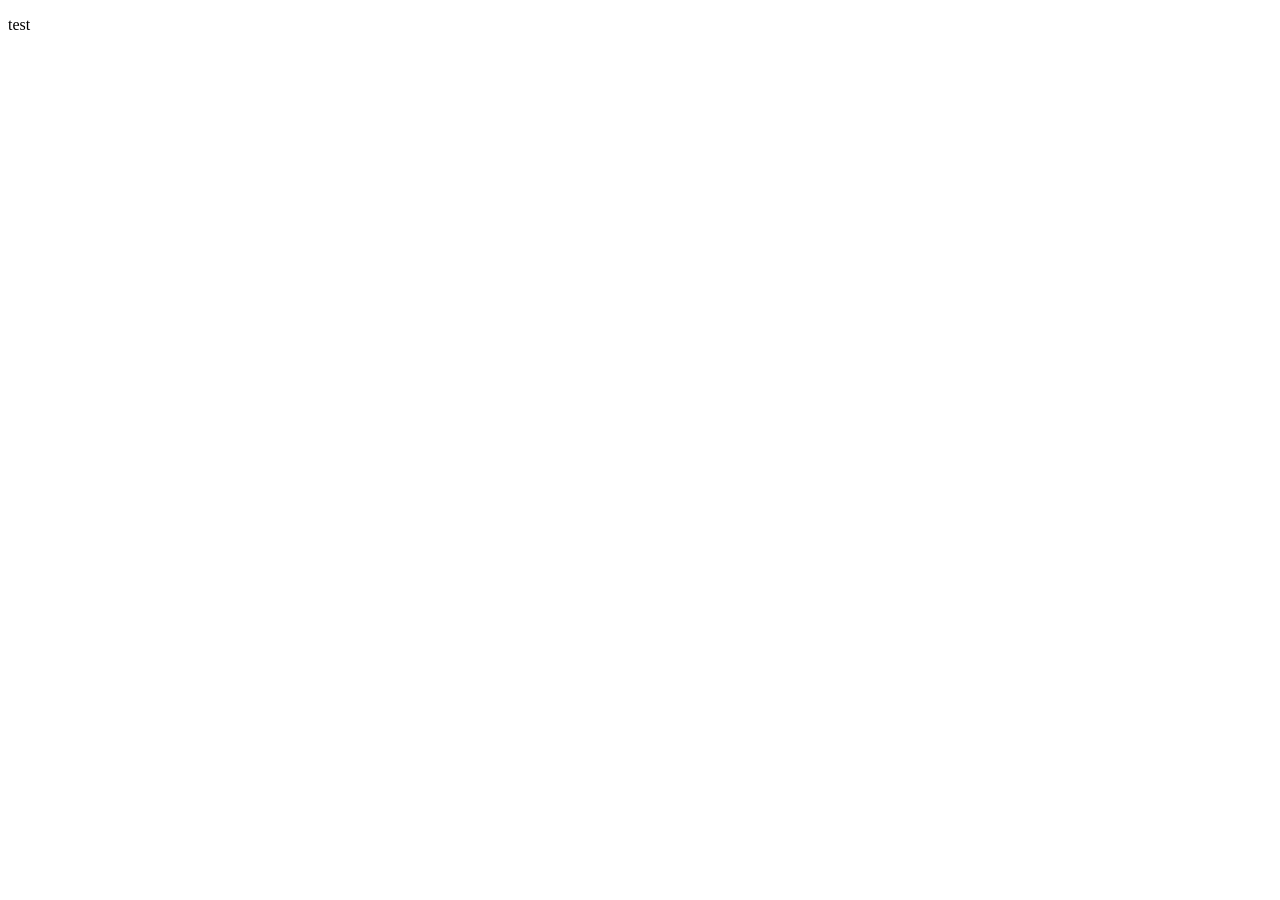
==== index.html @ 45826951 "right index add" ====
<!DOCTYPE html>
<html lang="en">
<head>
    <meta charset="UTF-8">
    <meta name="viewport" content="width=device-width, initial-scale=1.0">
    <title>Online Flower shop Assignment</title>

    <link rel="stylesheet" href="styles/flower.css">
</head>
<body>

    <p>test</p>
    
</body>
</html>
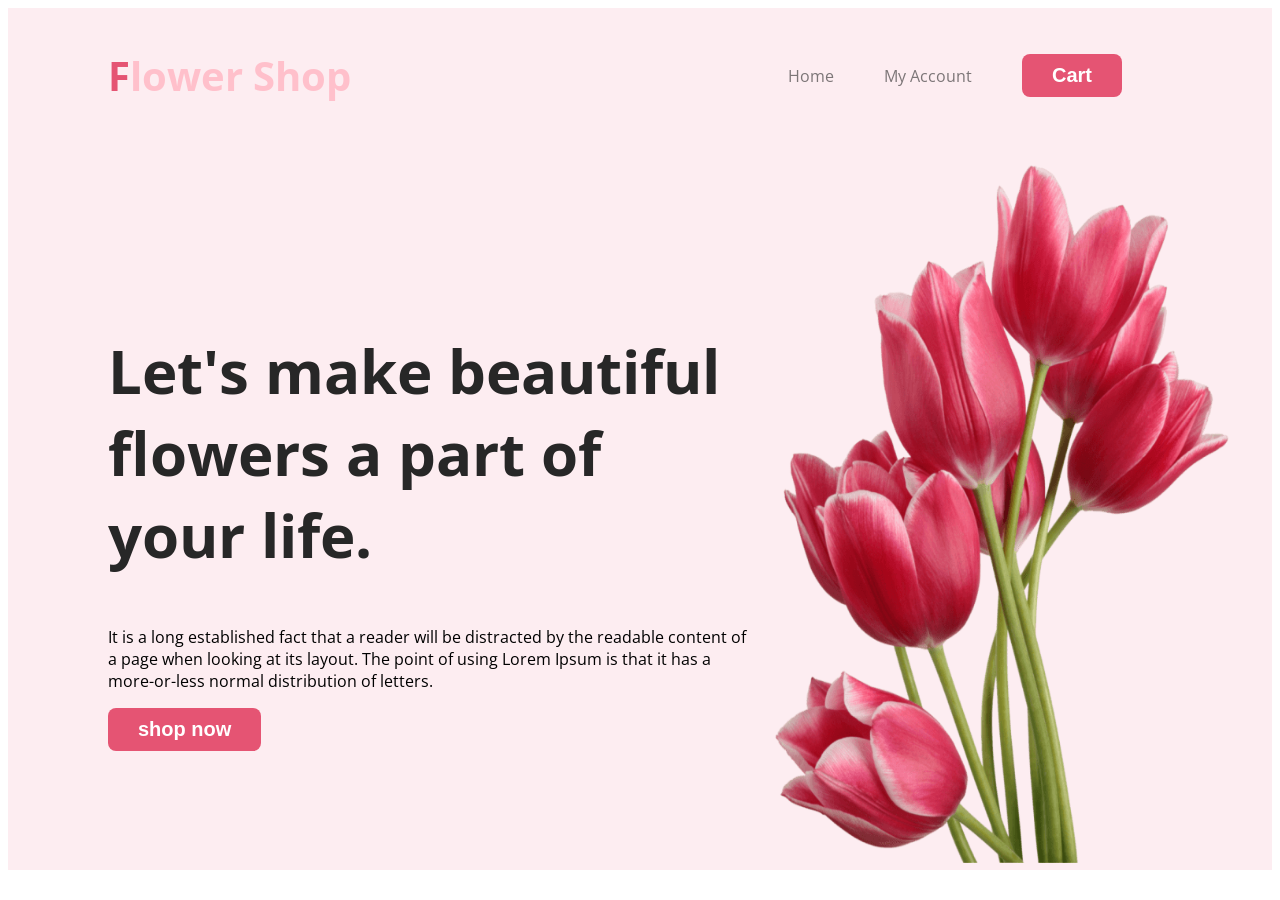
==== commit 1b2414f0: "add nav and banner" ====
--- a/index.html
+++ b/index.html
@@ -4,12 +4,46 @@
     <meta charset="UTF-8">
     <meta name="viewport" content="width=device-width, initial-scale=1.0">
     <title>Online Flower shop Assignment</title>
+    <link rel="preconnect" href="https://fonts.googleapis.com">
+    <link rel="preconnect" href="https://fonts.gstatic.com" crossorigin>
+    <link href="https://fonts.googleapis.com/css2?family=Open+Sans:wght@800&display=swap" rel="stylesheet">
+
 
     <link rel="stylesheet" href="styles/flower.css">
 </head>
 <body>
 
-    <p>test</p>
-    
+    <header class="header">
+        <nav>
+            <h3 class="nav-title"><span class="text-primary">F</span>lower Shop</h3>
+            <ul>
+                <li > <a href="">Home</a></li>
+                <li> <a href="">My Account</a></li>
+                <li><button class="btn-primary">Cart</button></li>
+
+            </ul>
+
+        </nav>
+        <div class="banner">
+            <div>
+                <h2 class="banner-title">Let's make beautiful flowers a part of your life.</h2>
+                <p>It is a long established fact that a reader will be distracted by the readable content of a page when looking at its layout. The point of using Lorem Ipsum is that it has a more-or-less normal distribution of letters.</p>
+                <button class="btn-primary"> shop now</button>
+            </div>
+            <div>
+                <img class="main-picture" src="asset/pngwing 10.png" alt="">
+            </div>
+          
+
+
+        </div>
+    </header>
+    <main>
+
+    </main>
+    <footer>
+
+
+    </footer>
 </body>
 </html>
--- a/styles/flower.css
+++ b/styles/flower.css
@@ -0,0 +1,66 @@
+
+/* shared style */
+body {
+    font-family: 'Open Sans', sans-serif;
+}
+
+.text-primary {
+    color: #E55473;
+}
+.btn-primary{
+    border-radius: 8px;
+    background: #E55473;
+    border: 0;
+    color: #FFF;
+    font-size: 20px;
+    font-weight: 700;
+    padding: 10px 30px;
+
+}
+nav {
+    display:flex;
+    justify-content:space-between ;
+    align-items: center;
+    margin: 0 100px;
+}
+.nav-title{
+
+    color: pink;
+    font-size: 40px;
+    font-weight: 100px;
+}
+nav > ul {
+    display: flex;
+    align-items: center;
+}
+nav li {
+    list-style: none;
+    margin-right: 50px;
+}
+nav a {
+    text-decoration: none;
+    color:rgba(39, 39, 39, 0.60);
+
+}
+
+/* header style */
+
+.header{
+
+    background: rgba(229, 84, 115, 0.10);
+}
+.banner{
+    padding: 20px 20px 2px 100px;
+    display: flex;
+    align-items: center;
+}
+.banner .main-picture {
+    width: 500px;
+    height: 700px;
+}
+.banner-title{
+    color: #272727;
+    font-size: 60px;
+    font-weight: 400px;
+
+}
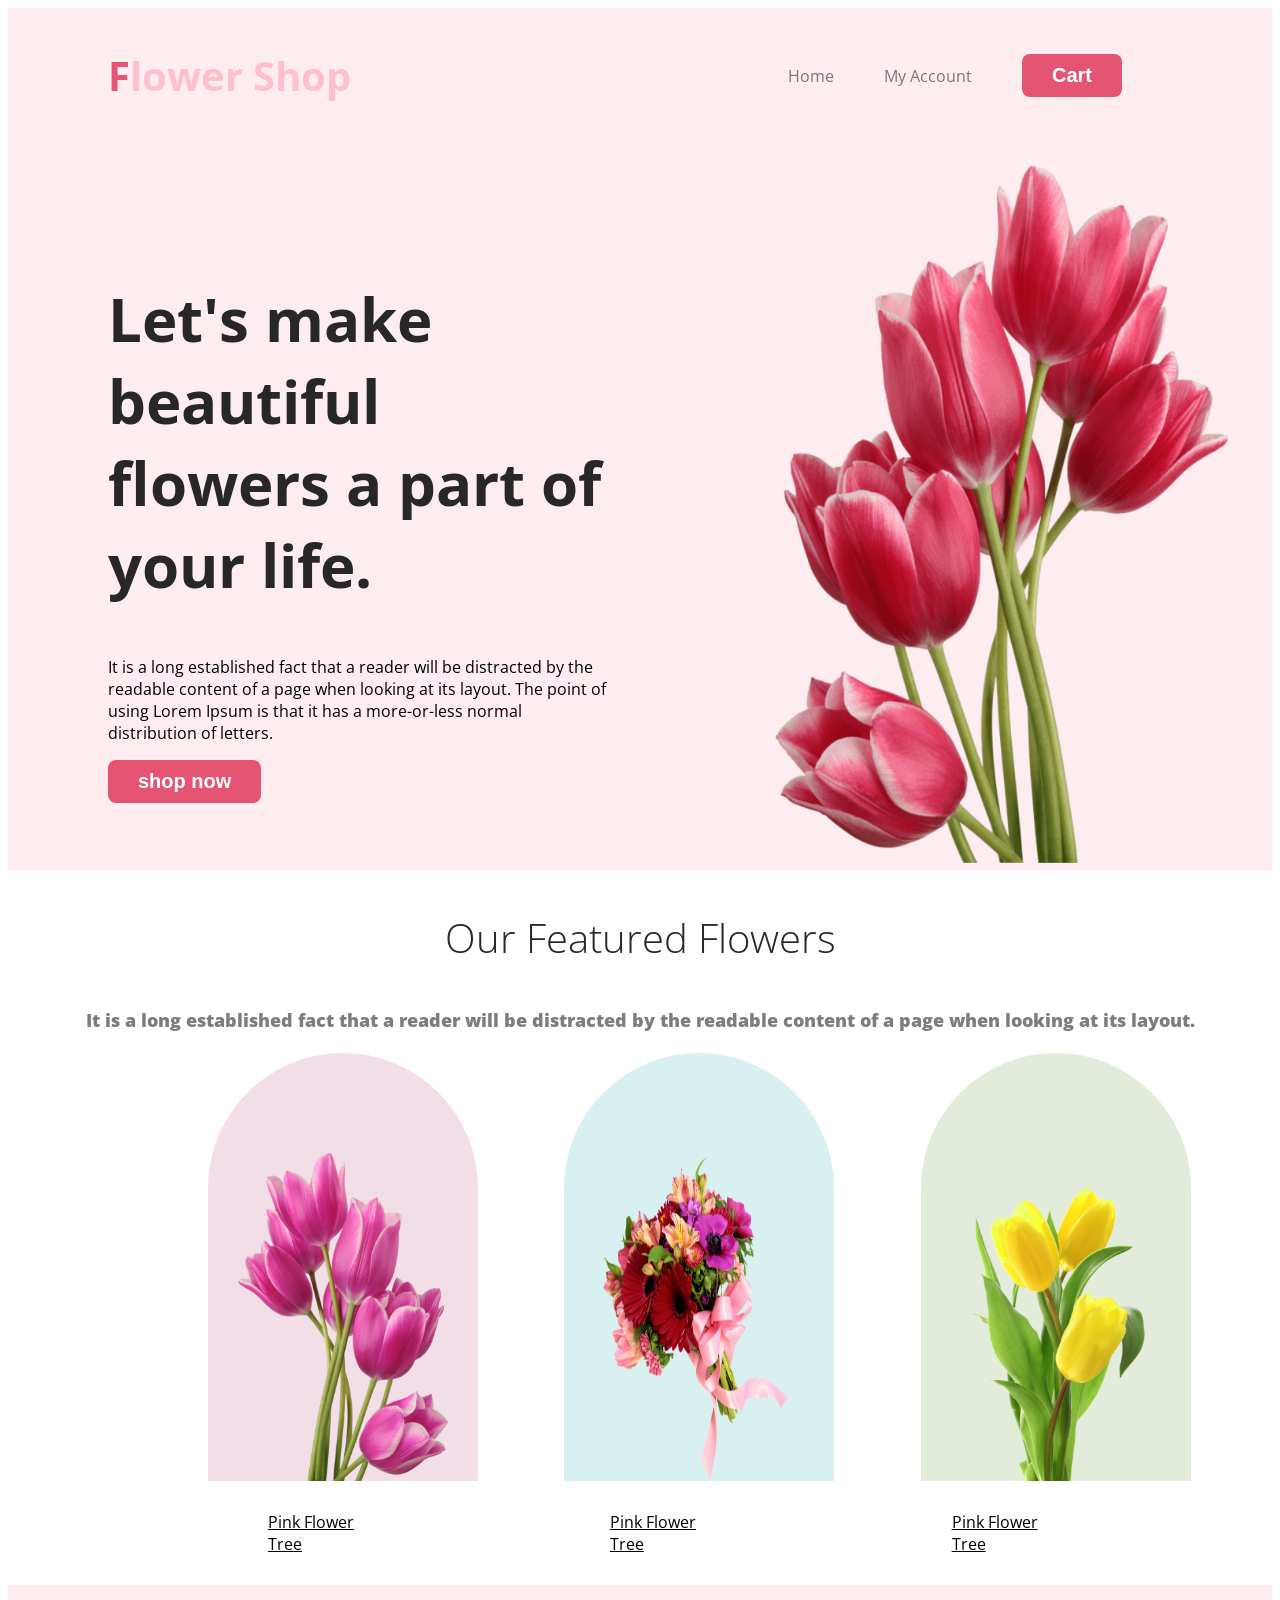
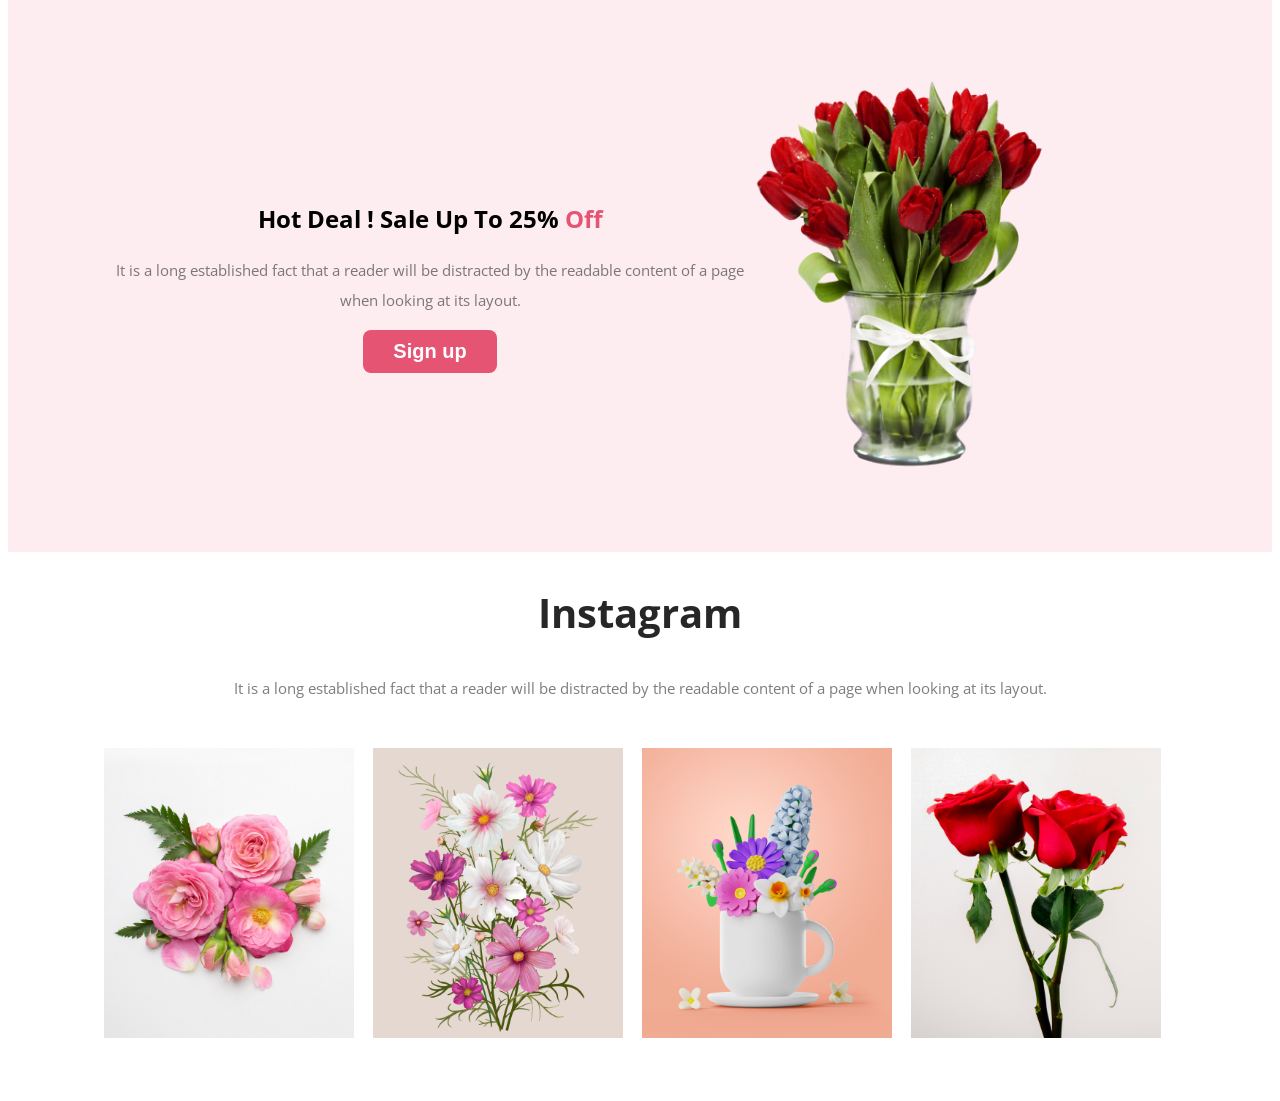
==== commit e98cfa4c: "more 3 section added" ====
--- a/index.html
+++ b/index.html
@@ -25,7 +25,7 @@
 
         </nav>
         <div class="banner">
-            <div>
+            <div class="banner-content">
                 <h2 class="banner-title">Let's make beautiful flowers a part of your life.</h2>
                 <p>It is a long established fact that a reader will be distracted by the readable content of a page when looking at its layout. The point of using Lorem Ipsum is that it has a more-or-less normal distribution of letters.</p>
                 <button class="btn-primary"> shop now</button>
@@ -40,6 +40,60 @@
     </header>
     <main>
 
+        <section class="featured">
+           <div class="feat-con1" >
+            <h3 class="sec1-title">Our Featured Flowers</h3>
+            <p>It is a long established fact that a reader will be distracted by the readable content of a page when looking at its layout.</p>
+
+           </div>
+           <div class="feat-con2">
+            <img src="asset/pngwing 6.png" alt="" class="img1-back">
+            <img src="asset/pngwing 5.png" alt="" class="img2-back">
+            <img src="asset/pngwing 7.png" alt="" class="img3-back">
+           
+           </div>
+           <div class="feat-con2">
+            <a href="" style="padding-right: 75px;">Pink Flower Tree</a>
+            <a href="" style="padding-right: 75px;">Pink Flower Tree</a>
+            <a href="" >Pink Flower Tree</a>
+        </div>
+     
+
+        </section>
+<section>
+    <div class="section3">
+        <div class="section3-content">
+            <h1 class="section3-title">Hot Deal ! Sale Up To 25% <span class="text-primary">Off</span></h1>
+            <p>It is a long established fact that a reader will be distracted by the readable content of a page when looking at its layout.</p>
+            <button class="btn-primary"> Sign up</button>
+        </div>
+        <div>
+            <img class="sec3-picture" src="asset/pngwing 8.png" alt="">
+        </div>
+      
+
+
+    </div>
+</section>
+
+       <section>
+        <div class="instra" >
+            <h2 class="instra-title">Instagram</h2>
+            <p>It is a long established fact that a reader will be distracted by the readable content of a page when looking at its layout.</p>
+
+           </div>
+           <div class="instra">
+            <img src="asset/Flower 01.png" alt="" >
+            <img src="asset/Rectangle 4.png" alt="" >
+            <img src="asset/Rectangle 5.png" alt="" >
+            <img src="asset/Rectangle 6.png" alt="" >
+           
+           </div>
+
+
+
+
+       </section>
     </main>
     <footer>
 
--- a/styles/flower.css
+++ b/styles/flower.css
@@ -53,6 +53,10 @@
     padding: 20px 20px 2px 100px;
     display: flex;
     align-items: center;
+    justify-content: space-between;
+}
+.banner-content{
+    max-width: 500px;
 }
 .banner .main-picture {
     width: 500px;
@@ -63,4 +67,113 @@
     font-size: 60px;
     font-weight: 400px;
 
-}+}
+/* main section style */
+
+.featured {
+    padding: 200;
+}
+.feat-con1{
+    text-align: center;
+   
+
+}
+.sec1-title{
+    color: #272727;
+    font-size: 40px;
+    font-weight: 300;
+
+}
+
+.featured p {
+    color: rgba(39, 39, 39, 0.60);
+    font-size: 18px;
+    font-weight: 800;
+    line-height: 30px;
+}
+.featured img {
+    width: 210px;
+    height: 328px;
+    padding: 100px 30px 0px 30px;
+}
+.featured a {
+    padding-left: 60px;
+    padding-top: 30px;
+    padding-bottom: 30px;
+    color: black;
+}
+.feat-con2{
+    margin-left: 200px;
+    margin-right: 200px;
+    display: flex;
+    align-items: center;
+    gap: 10%;
+   
+}
+
+.img1-back {
+    width: 510px;
+    height: 728px;
+    border-radius: 300px 300px 0px 0px;
+    background: rgba(167, 33, 98, 0.15);
+}
+.img2-back {
+    width: 510px;
+    height: 728px;
+    border-radius: 300px 300px 0px 0px;
+    background: rgba(5, 151, 160, 0.15);
+}
+.img3-back {
+    width: 510px;
+    height: 728px;
+    border-radius: 300px 300px 0px 0px;
+    background:  rgba(71, 125, 17, 0.15);
+}
+
+.section3 {
+    padding: 20px 20px 2px 100px;
+    display: flex;
+    align-items: center;
+    background: rgba(229, 84, 115, 0.10);
+    text-align: center;
+}
+ .sec3-picture {
+    width: 300px;
+    height: 400px;
+    padding-right: 200px;
+    padding-top: 70px;
+    padding-bottom: 70px;
+ }
+ .section3 p {
+    color: rgba(39, 39, 39, 0.60);
+    font-size: 15px;
+
+    font-weight: 400;
+    line-height: 30px;
+ }
+
+ .instra{
+     text-align: center;
+ }
+ .instra-title{
+    
+ }
+ .instra img {
+    width: 250px;
+    height: 300spx;
+    gap: 50%;
+    padding: 30px 15px 50px 0px;
+ }
+ .instra-title{
+    color: #272727;
+    font-size: 40px;
+    font-weight: 800px;
+
+ }
+ .instra p{
+    color: rgba(39, 39, 39, 0.60);
+    font-size: 15px;
+
+    font-weight: 400;
+    line-height: 30px;
+ }
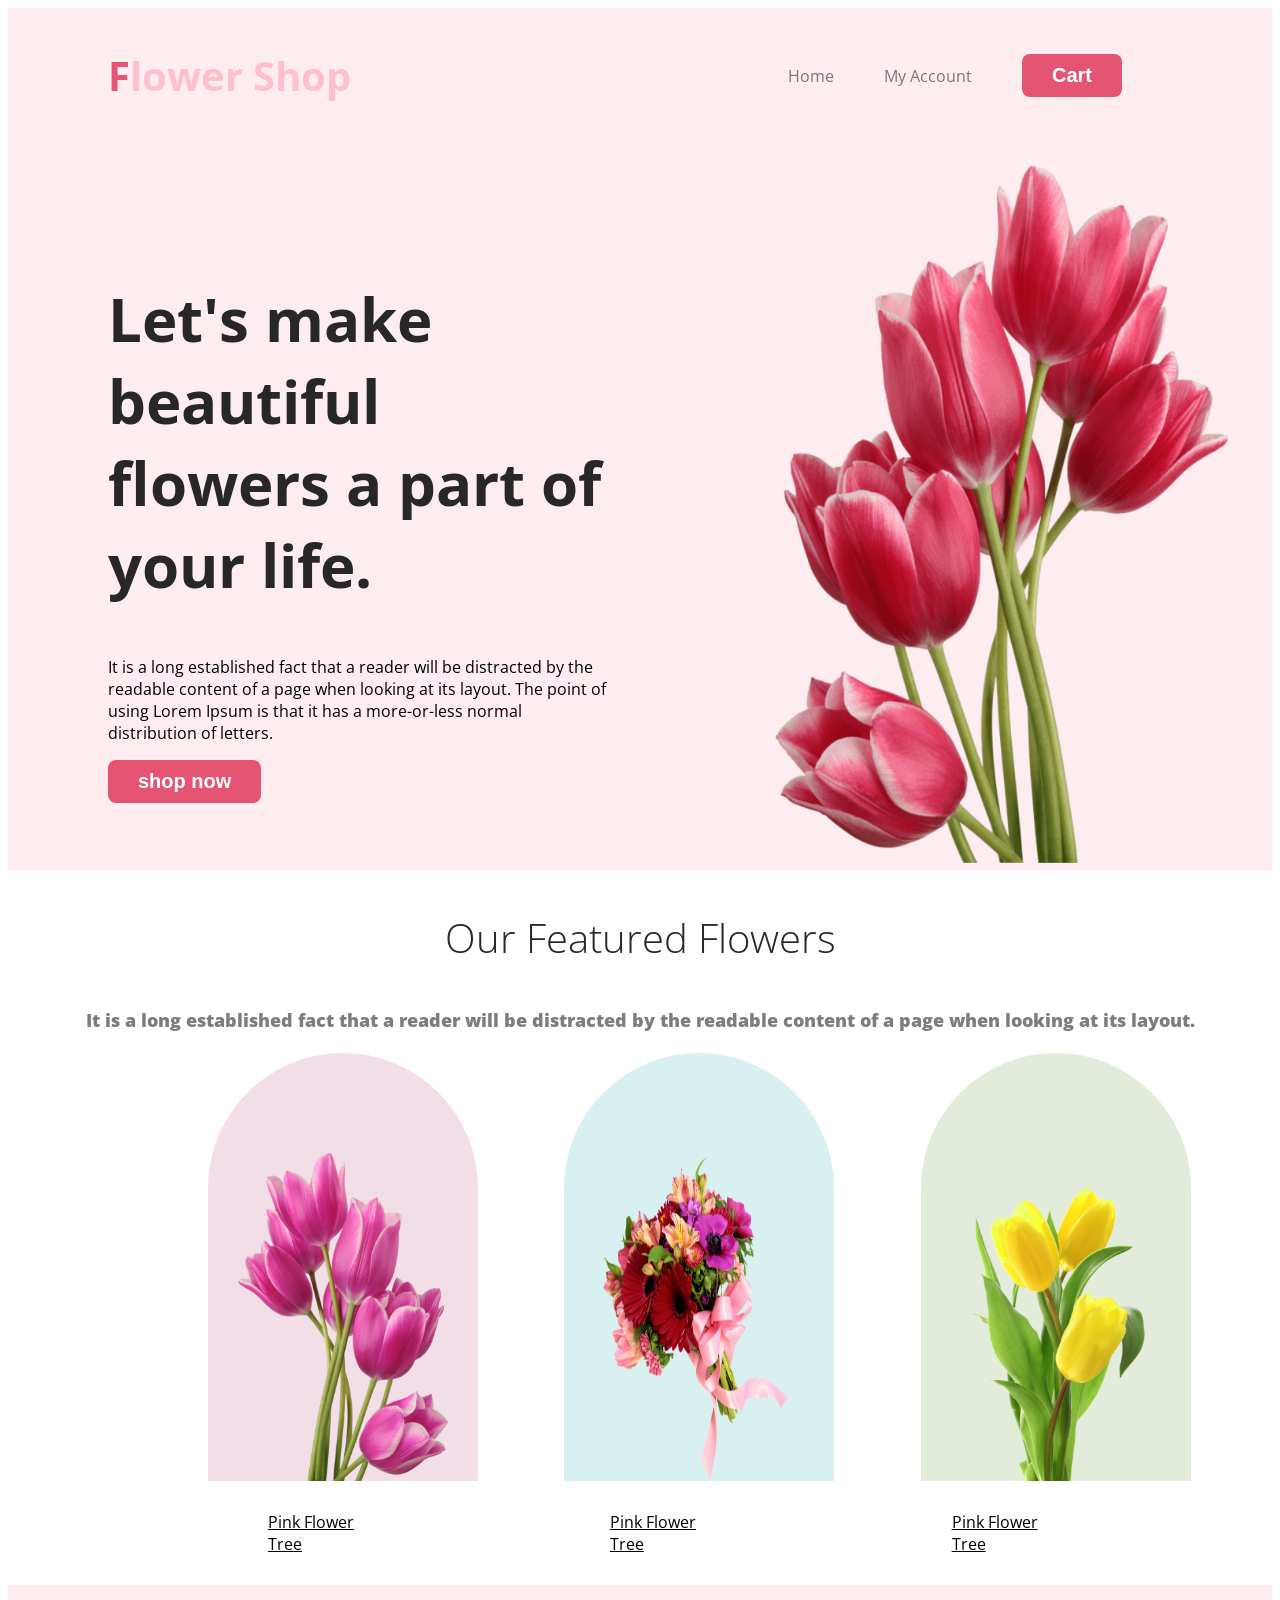
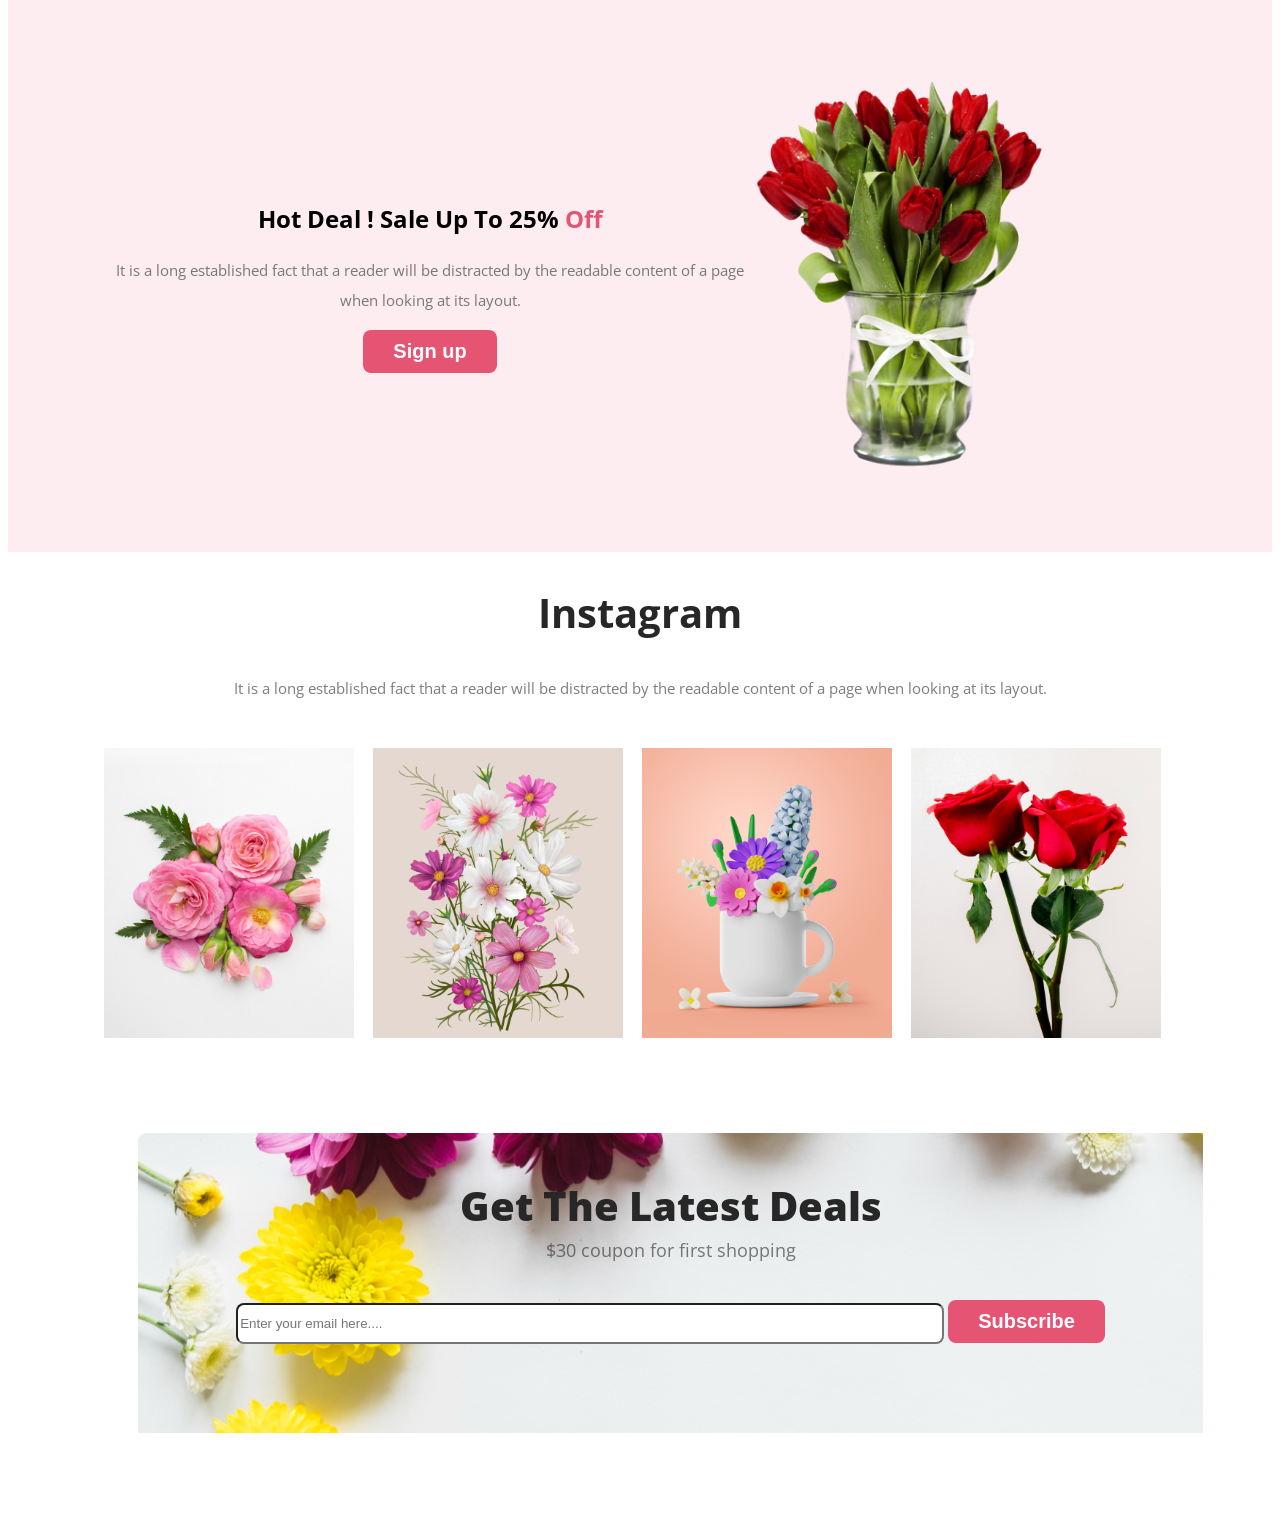
==== commit 9547fa92: "another section added" ====
--- a/index.html
+++ b/index.html
@@ -94,6 +94,18 @@
 
 
        </section>
+       <section>
+        <div class="deals">
+           
+            <h3 class="deals-title">Get The Latest Deals </h3>
+            <p> $30 coupon for first shopping</p>
+            <input type="text" placeholder="Enter your email here....">
+            <button class="btn-primary"> Subscribe</button>
+
+        </div>
+
+
+       </section>
     </main>
     <footer>
 
--- a/styles/flower.css
+++ b/styles/flower.css
@@ -176,4 +176,30 @@
 
     font-weight: 400;
     line-height: 30px;
- }+ }
+ .deals{
+    text-align: center;
+    margin : 0px 100px 100px 130px;
+    background-image: url('../asset/Rectangle\ 9.png');
+    width: 1065px;
+    height: 300px;
+ }
+ .deals-title {
+    color: #272727;
+    font-size: 40px;
+    font-weight: 800;
+    padding-top: 45px;
+    padding-bottom: 0px;
+ }
+ .deals p{
+    color: rgba(39, 39, 39, 0.60);
+    font-size: 18px;
+    font-weight: 400;
+    margin-top: -35px;
+    padding-bottom: 20px;
+ }
+ .deals input {
+    width: 700px;
+    height: 35px;
+    border-radius: 8px;
+ } 
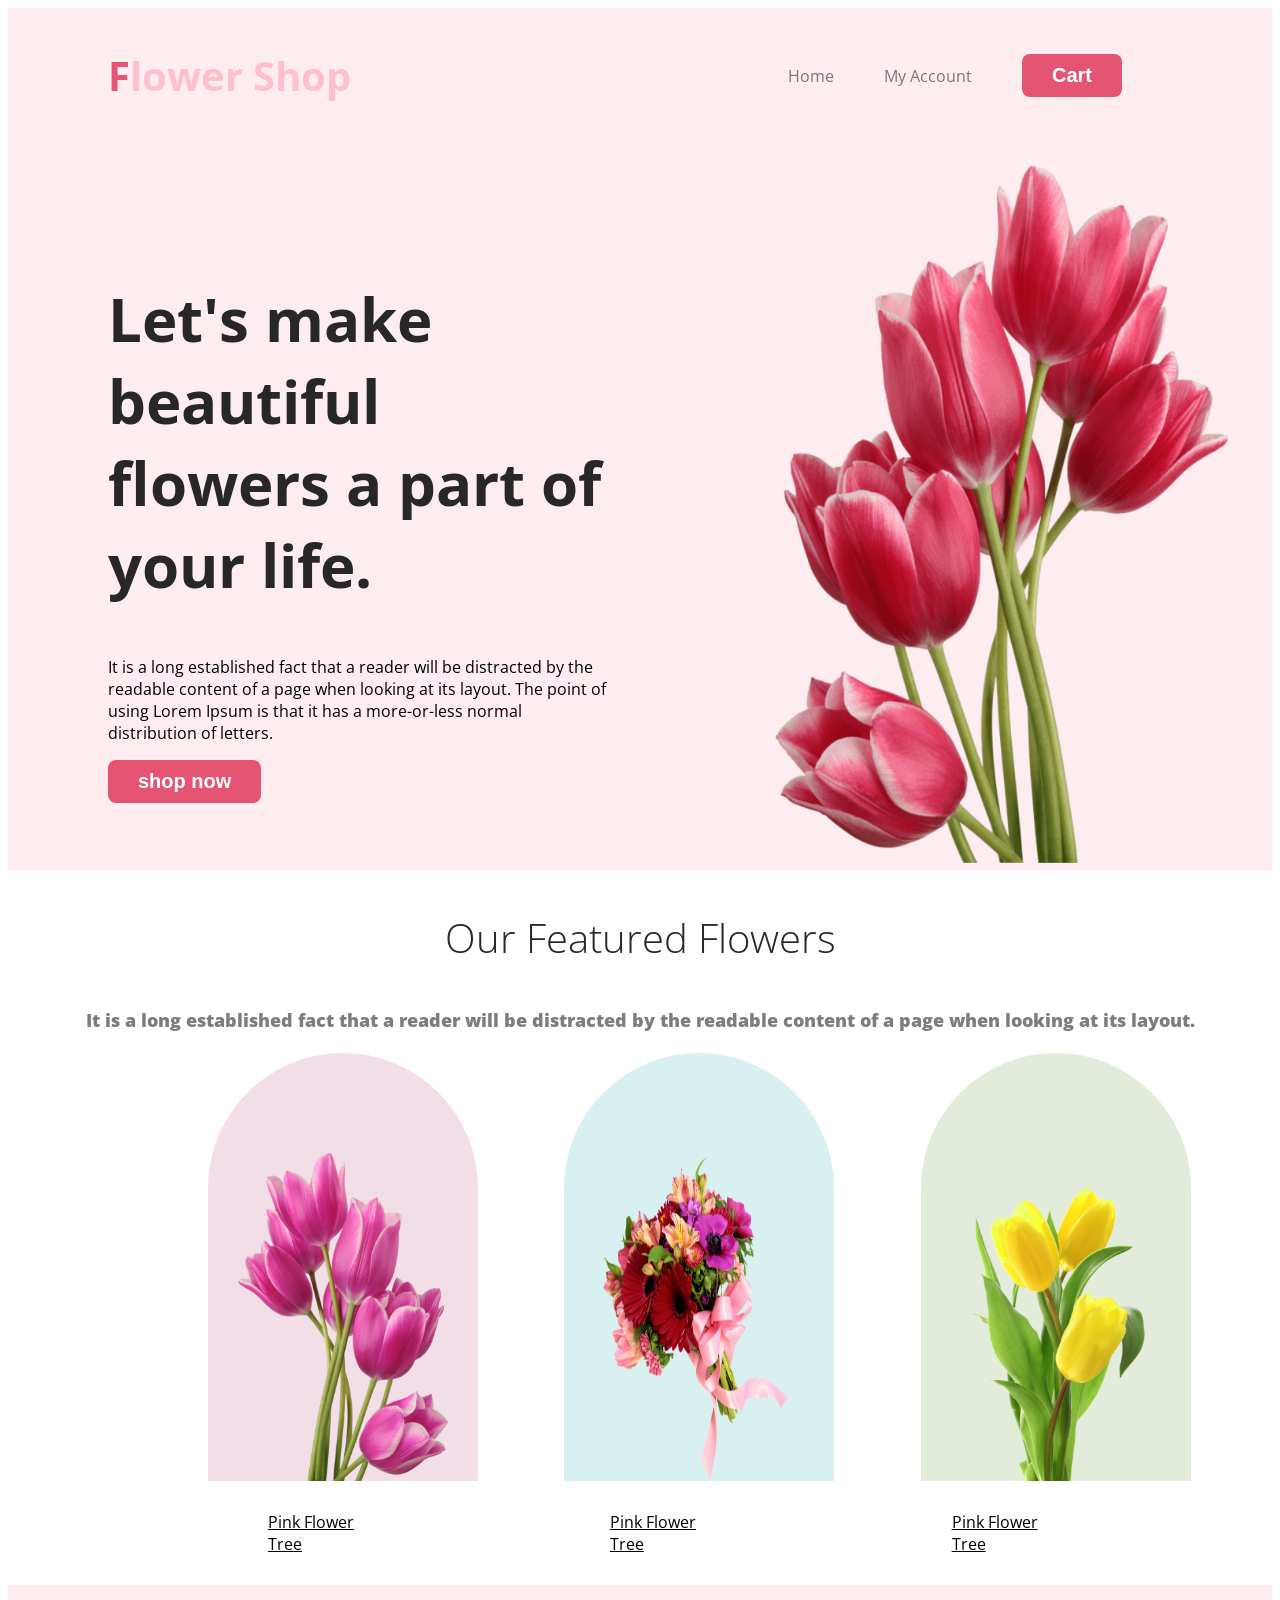
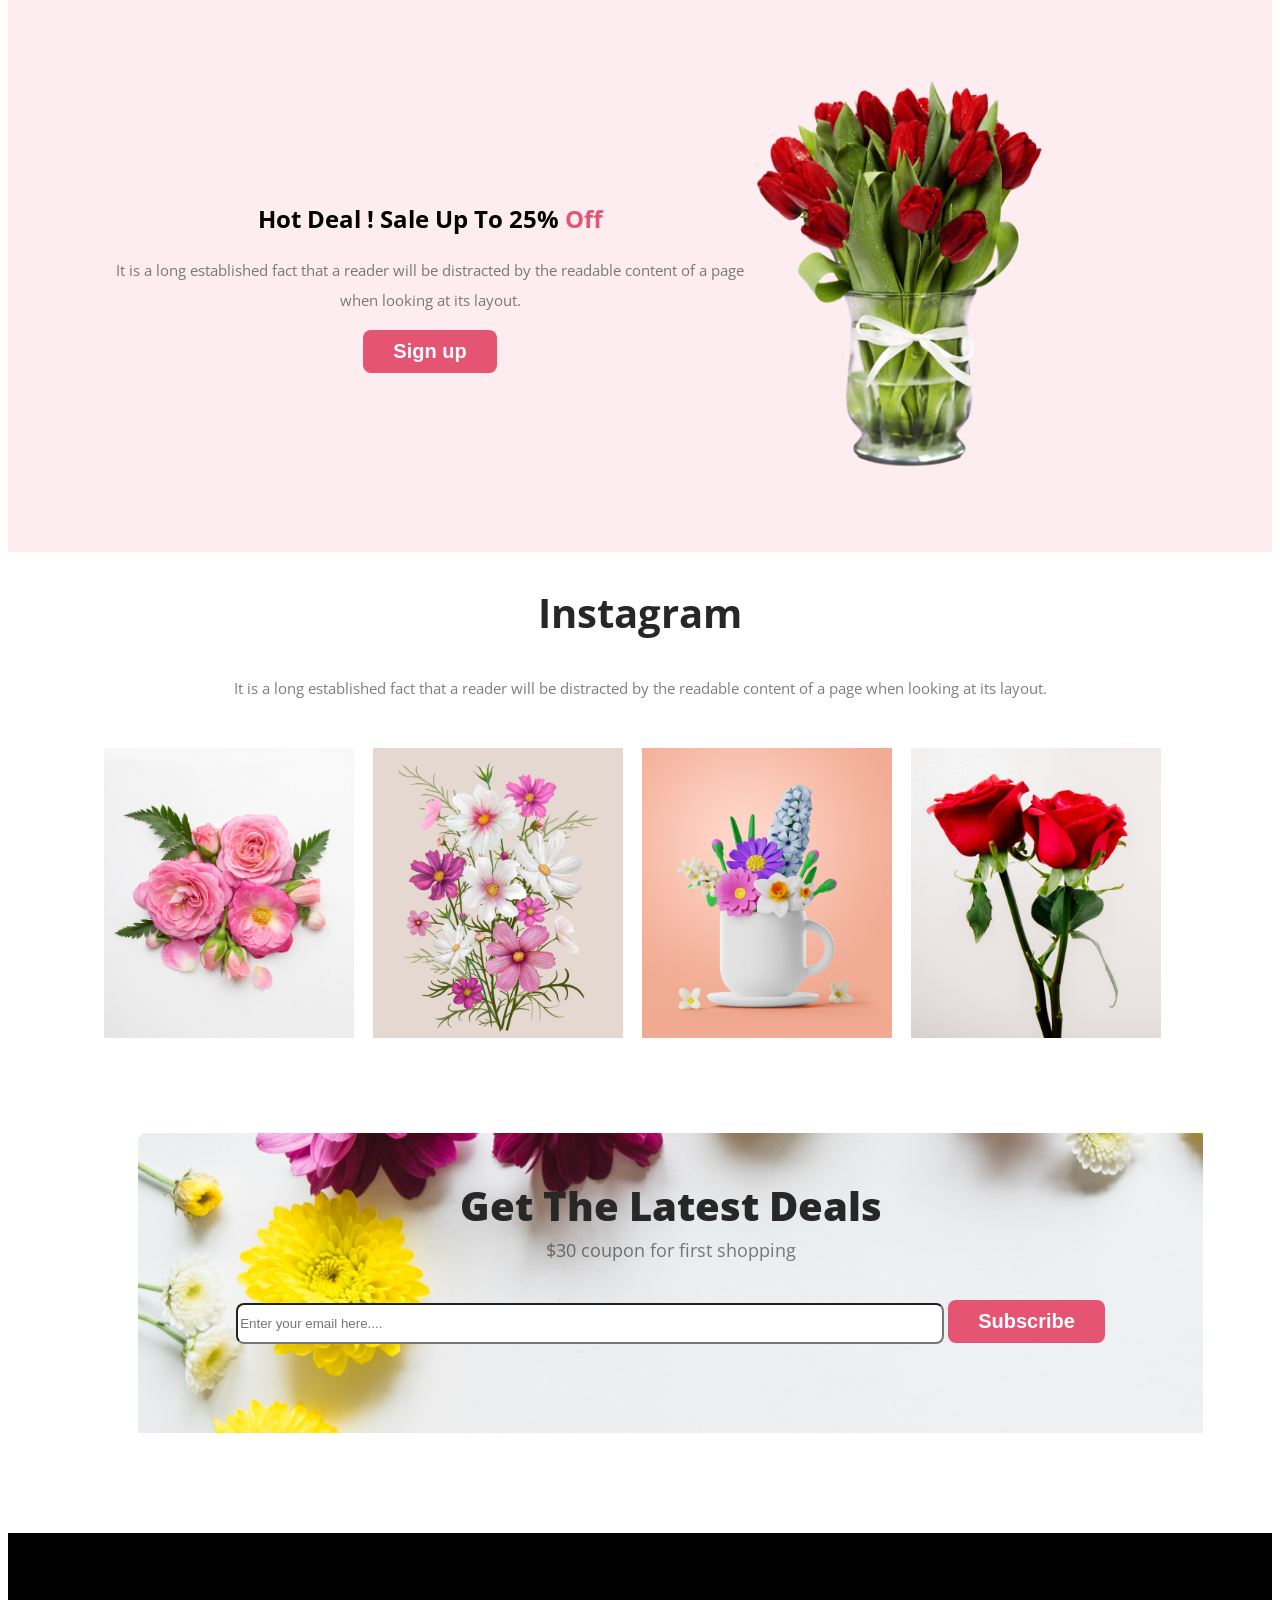
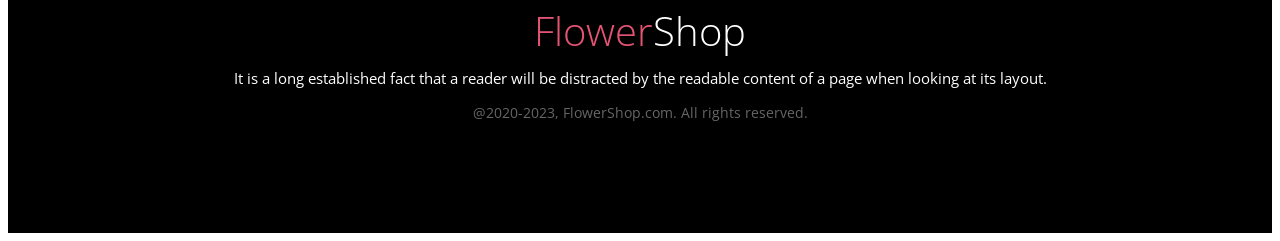
==== commit 8c11bc17: "footer added" ====
--- a/index.html
+++ b/index.html
@@ -107,7 +107,18 @@
 
        </section>
     </main>
-    <footer>
+    <footer >
+        <div class="footer">
+
+             <h3 class="footer-title"><span class="text-primary">Flower</span>Shop</h3>
+             <p class="footer-p1">It is a long established fact that a reader will be distracted by the readable content of a page when looking at its layout.</p>
+
+             <p class="footer-p2">@2020-2023, FlowerShop.com. All rights reserved. </p>
+
+
+        </div>
+
+
 
 
     </footer>
--- a/styles/flower.css
+++ b/styles/flower.css
@@ -202,4 +202,30 @@
     width: 700px;
     height: 35px;
     border-radius: 8px;
- } + } 
+
+ .footer{
+    background-color: black;
+    width: 100%;
+    height: 300px;
+    text-align: center;
+ }
+ .footer-title{
+    color:white;
+    font-size: 40px;
+    font-weight: 100;
+    padding-top: 70px;
+
+ }
+ .footer-p1 {
+    color:white;
+    margin-top: -30px;
+    font-size: 15px;
+    font-weight: 70px;
+ }
+ .footer-p2 {
+    color: rgba(255, 255, 255, 0.40);
+    font-size: 14px;
+    font-weight: 70px;
+    
+ }
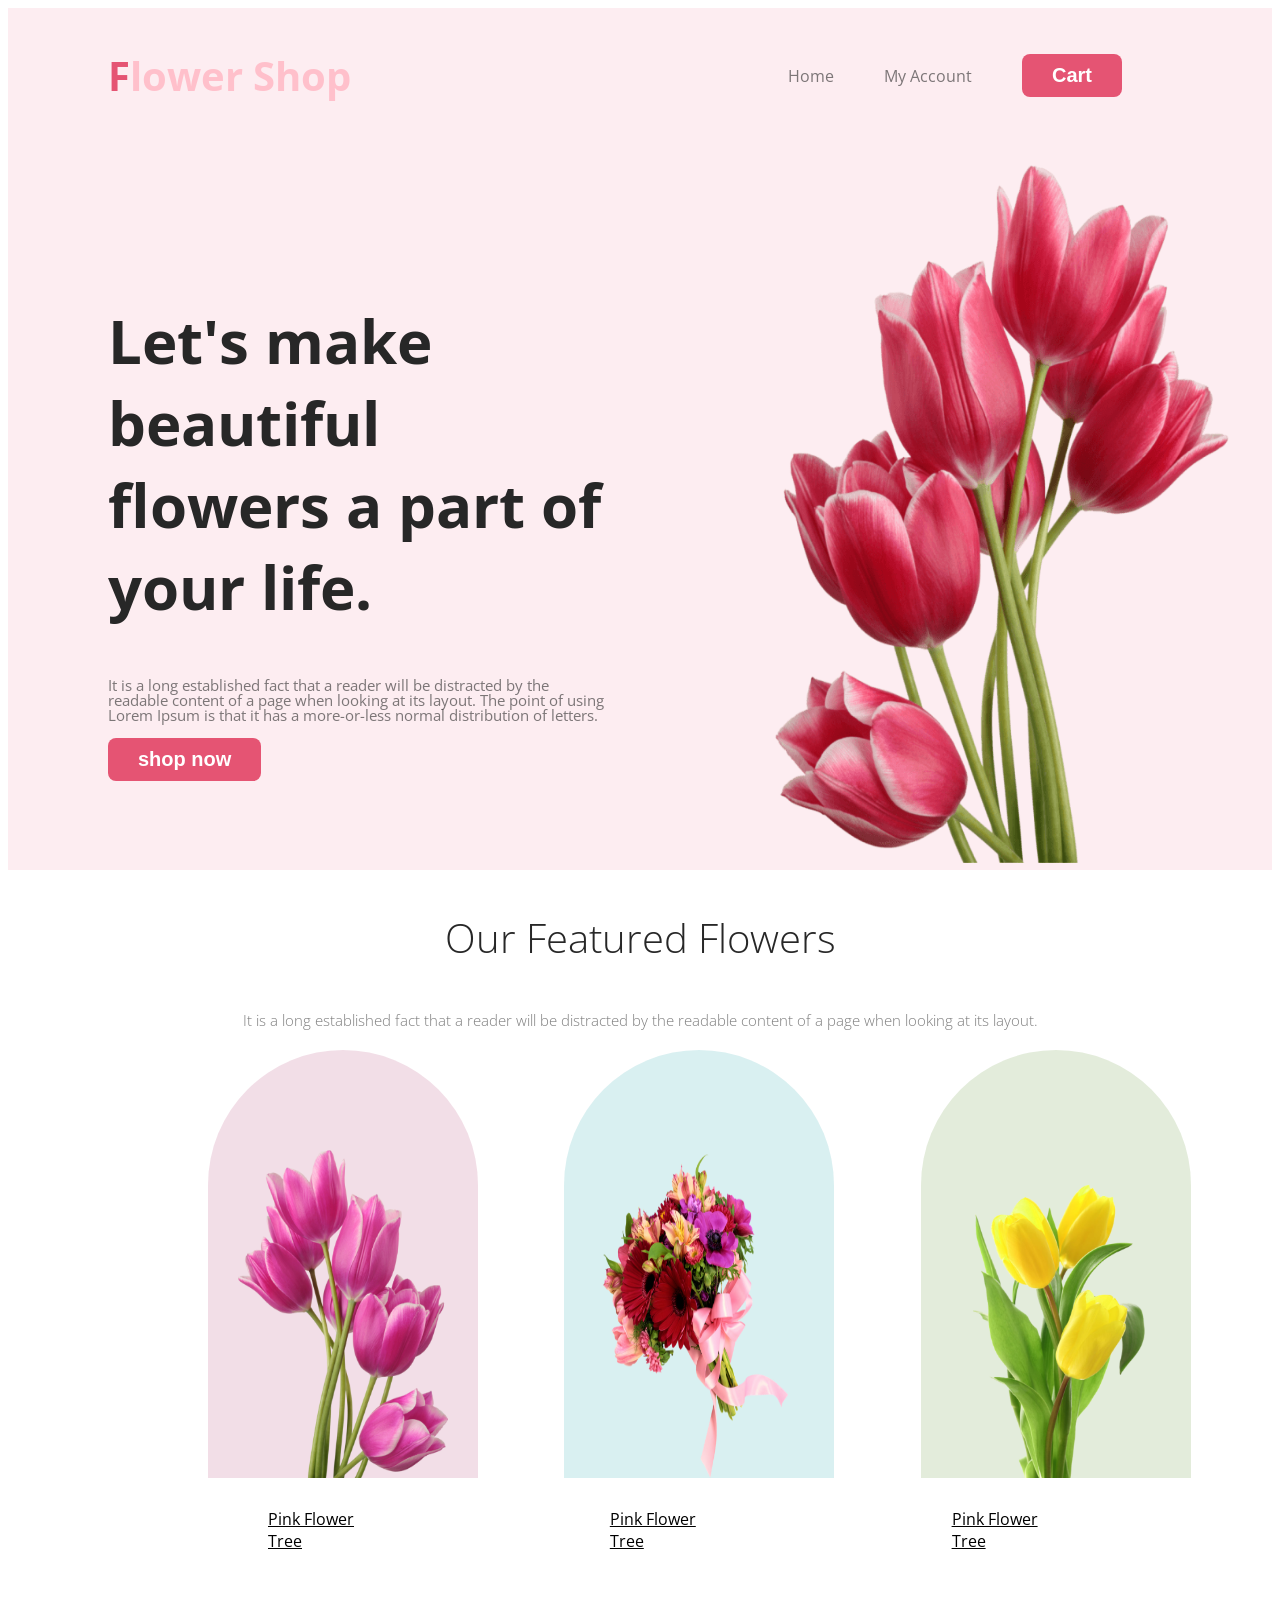
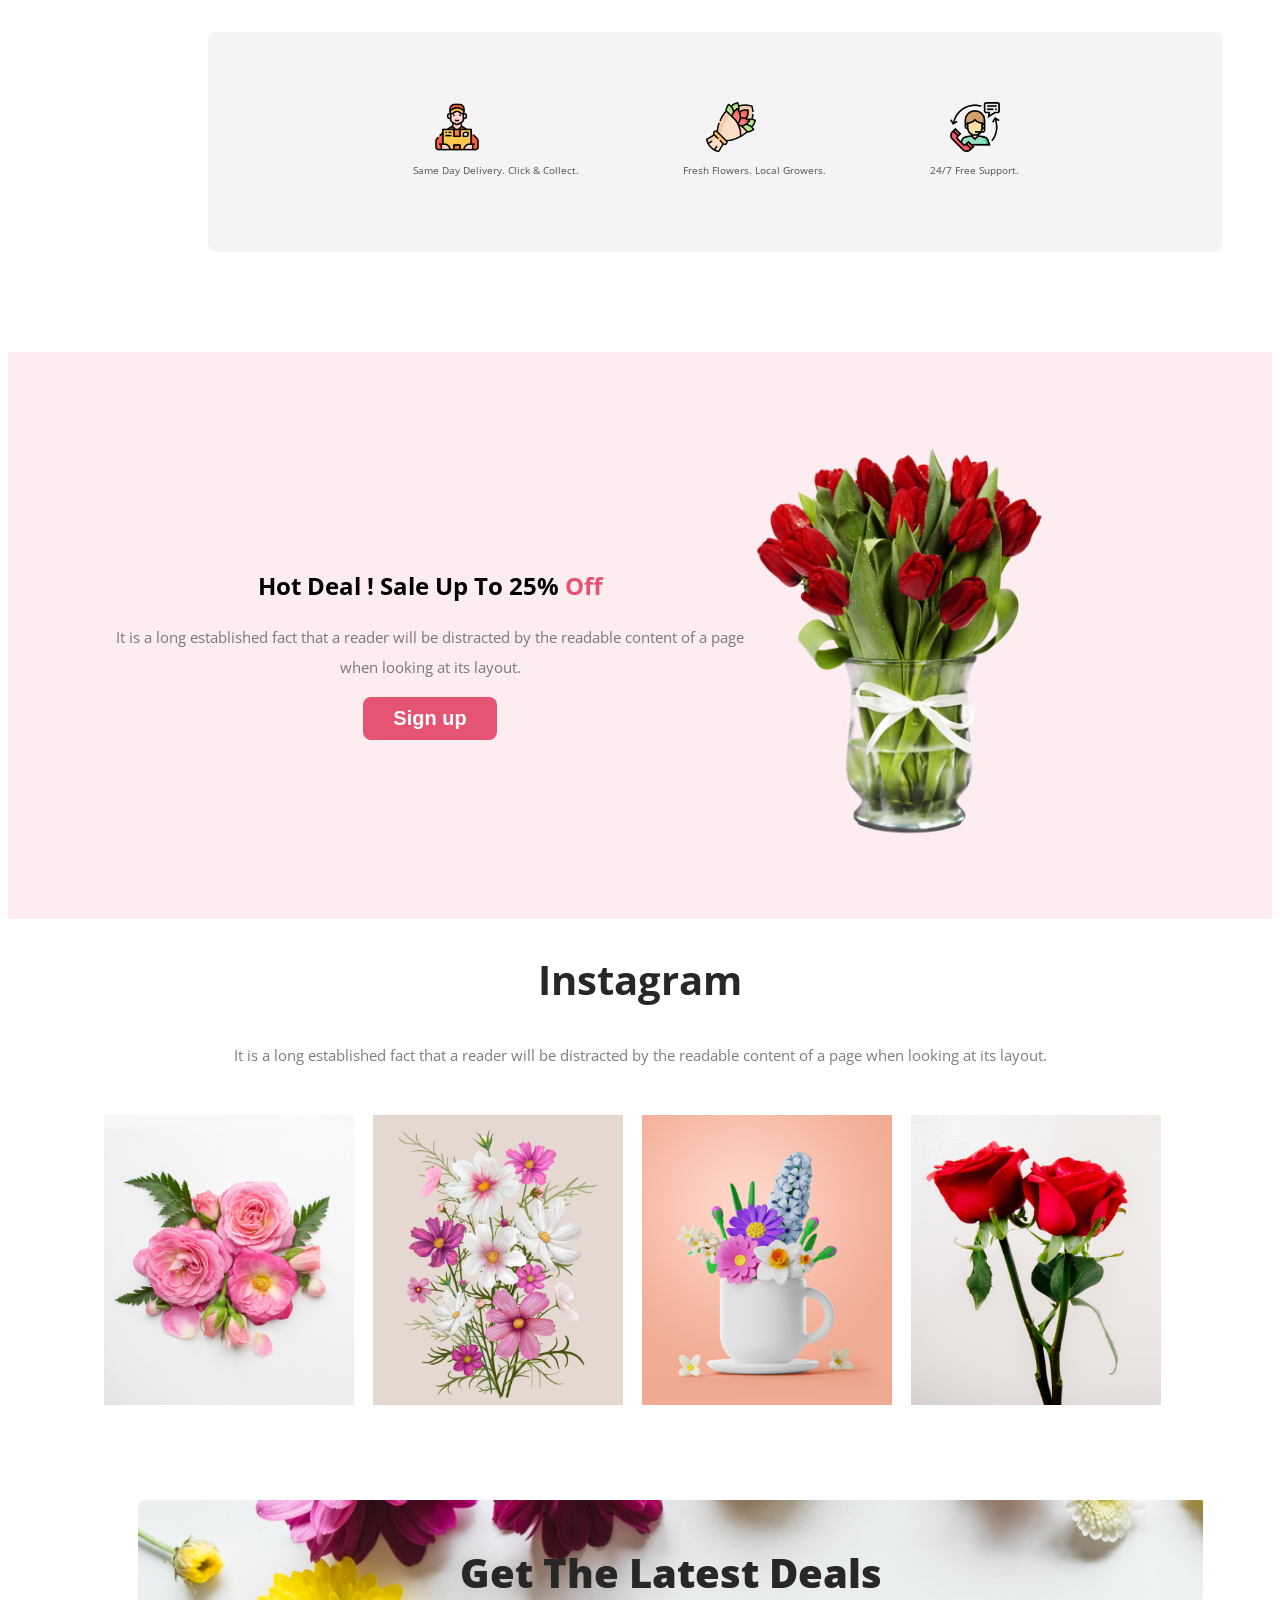
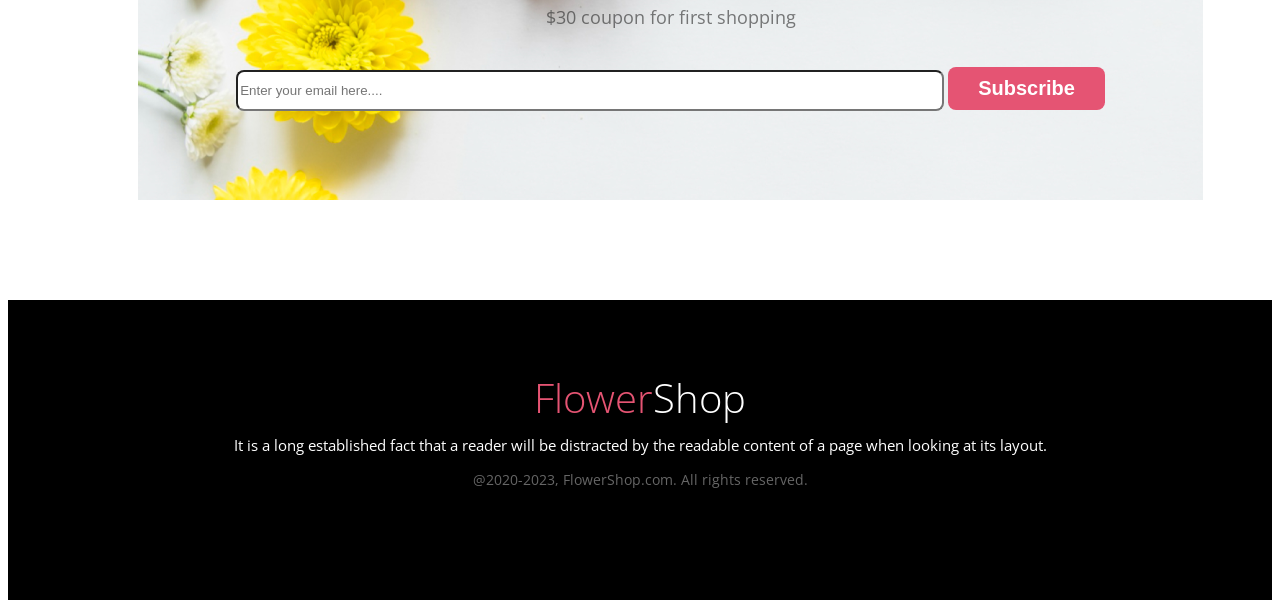
==== commit 2a1d387a: "final assignment" ====
--- a/index.html
+++ b/index.html
@@ -58,6 +58,20 @@
             <a href="" >Pink Flower Tree</a>
         </div>
      
+
+        </section>
+        <section class="supportsection">
+            <div>
+                <img src="asset/Group 57.png" alt="">
+                <img src="asset/Group 58.png" alt="" class="supportsection-img1">
+                <img src="asset/Group 59.png" alt="">
+            </div>
+            <div>
+                <a href="">Same Day Delivery. Click & Collect.</a>
+                <a href="" class="suppporturl1">Fresh Flowers. Local Growers.</a>
+                <a href="">24/7 Free Support.</a>
+            </div>
+
 
         </section>
 <section>
--- a/styles/flower.css
+++ b/styles/flower.css
@@ -55,6 +55,12 @@
     align-items: center;
     justify-content: space-between;
 }
+.banner p{
+    color: rgba(39, 39, 39, 0.60);
+    font-size: 15px;
+    font-weight: 400px;
+    line-height: 15px;
+}
 .banner-content{
     max-width: 500px;
 }
@@ -87,8 +93,8 @@
 
 .featured p {
     color: rgba(39, 39, 39, 0.60);
-    font-size: 18px;
-    font-weight: 800;
+    font-size: 15px;
+    font-weight: 200;
     line-height: 30px;
 }
 .featured img {
@@ -228,4 +234,38 @@
     font-size: 14px;
     font-weight: 70px;
     
+ }
+ .supportsection {
+    border-radius: 8px;
+    background: rgba(39, 39, 39, 0.05);
+    width: 1015px;
+    height: 150px;
+    margin-left: 200px;
+    margin-bottom: 100px;
+    margin-top: 50px;
+    align-items: center;
+    text-align: center;
+    gap :50%;
+    padding-top: 70px;
+
+ }
+.supportsection img {
+    height: 50px;
+    weight : 40px;
+}
+ .supportsection-img1 {
+    padding-left: 220px;
+    padding-right: 190px;
+    
+ }
+ 
+ .supportsection a {
+    text-decoration: none;
+    color:rgba(39, 39, 39, 0.80);
+    font-size: 10px;
+    font-weight: 50px;
+ }
+ .suppporturl1 {
+    padding-left: 100px;
+    padding-right: 100px;
  }
